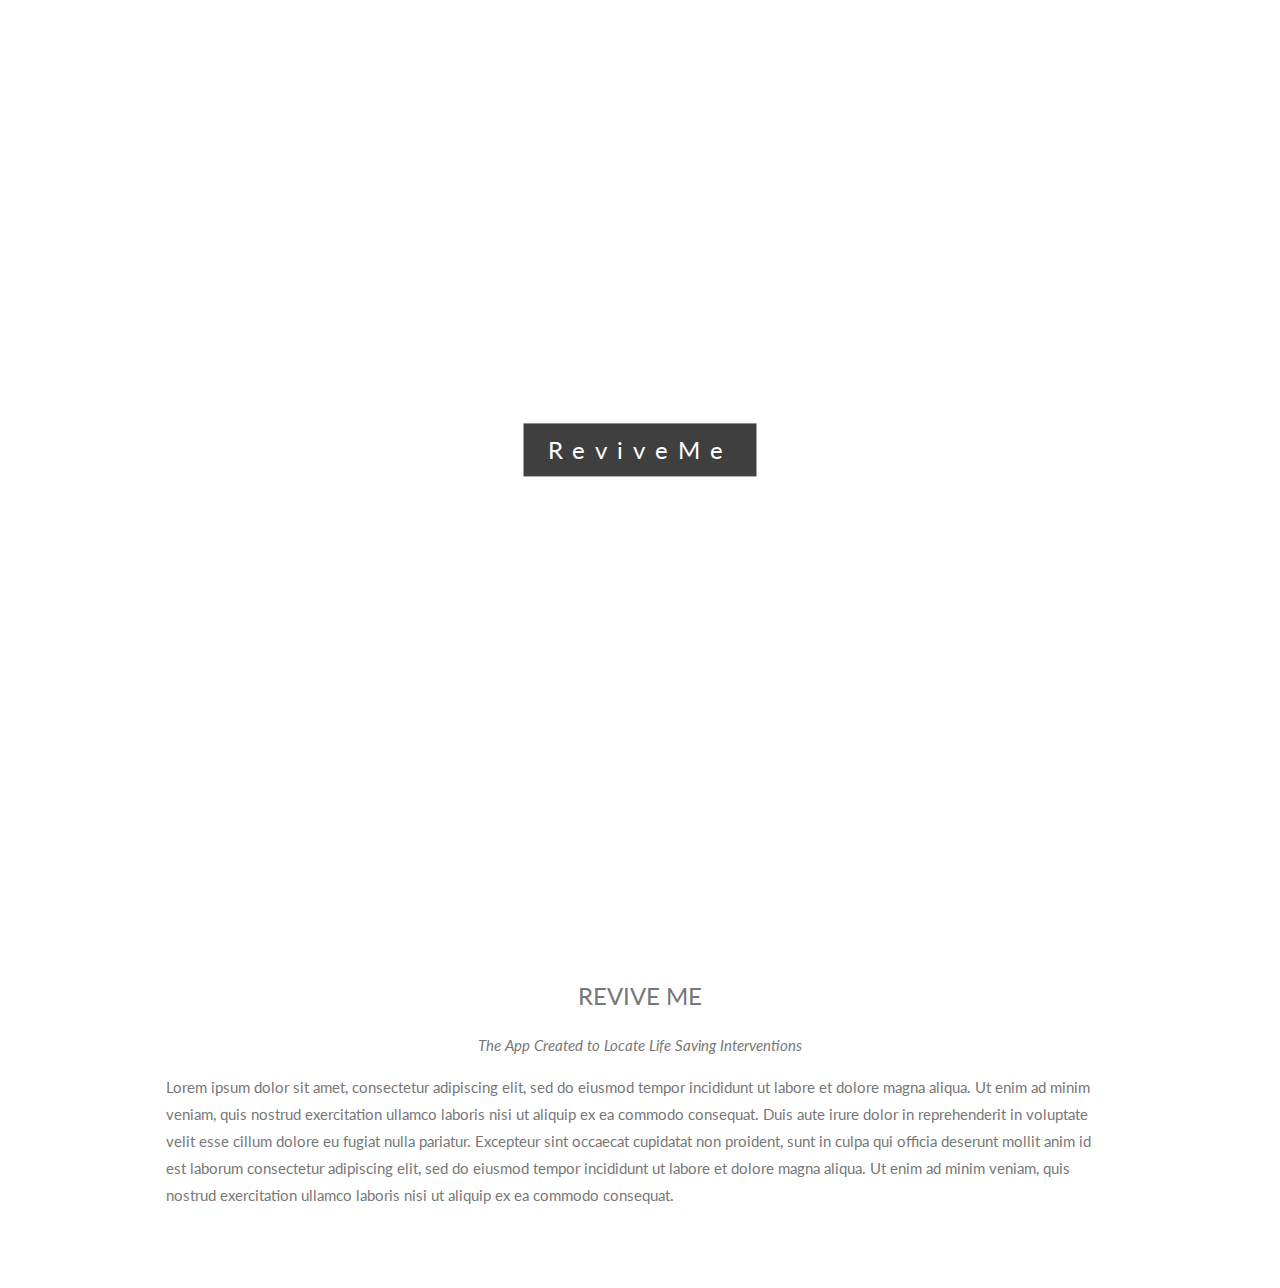
==== index.html.html @ b1e5088d "with landing page and background image" ====
<!DOCTYPE html>
<html>
<title>Revive</title>
<meta charset="UTF-8">
<meta name="viewport" content="width=device-width, initial-scale=1">
<link rel="stylesheet" href="https://www.w3schools.com/w3css/4/w3.css">
<link rel="stylesheet" href="https://fonts.googleapis.com/css?family=Lato">
<link rel="stylesheet" href="https://cdnjs.cloudflare.com/ajax/libs/font-awesome/4.7.0/css/font-awesome.min.css">
<style>
body,h1,h2,h3,h4,h5,h6 {font-family: "Lato", sans-serif;}
body, html {
    height: 100%;
    color: #777;
    line-height: 1.8;
}

/* Create a Parallax Effect */
.bgimg-1, .bgimg-2, .bgimg-3 {
    background-attachment: fixed;
    background-position: center;
    background-repeat: no-repeat;
    background-size: cover;
}

/* First image (Logo. Full height) */
.bgimg-1 {
    background-image: url('http://blog.palmpartners.com/wp-content/uploads/2017/04/iStock-648793904.jpg');
    min-height: 100%;
}

/* Second image (Portfolio) */
.bgimg-2 {
    background-image: url("/w3images/parallax2.jpg");
    min-height: 400px;
}

/* Third image (Contact) */
.bgimg-3 {
    background-image: url("/w3images/parallax3.jpg");
    min-height: 400px;
}

.w3-wide {letter-spacing: 10px;}
.w3-hover-opacity {cursor: pointer;}

/* Turn off parallax scrolling for tablets and phones */
@media only screen and (max-device-width: 1024px) {
    .bgimg-1, .bgimg-2, .bgimg-3 {
        background-attachment: scroll;
    }
}
</style>
<body>

<!-- Navbar (sit on top) 
<div class="w3-top">
  <div class="w3-bar" id="myNavbar">
    <a class="w3-bar-item w3-button w3-hover-black w3-hide-medium w3-hide-large w3-right" href="javascript:void(0);" onclick="toggleFunction()" title="Toggle Navigation Menu">
      <i class="fa fa-bars"></i>
    </a>
    <a href="#home" class="w3-bar-item w3-button">HOME</a>
    <a href="#about" class="w3-bar-item w3-button w3-hide-small"><i class="fa fa-user"></i> ABOUT</a>
    <a href="#portfolio" class="w3-bar-item w3-button w3-hide-small"><i class="fa fa-th"></i> PORTFOLIO</a>
    <a href="#contact" class="w3-bar-item w3-button w3-hide-small"><i class="fa fa-envelope"></i> CONTACT</a>
    <a href="#" class="w3-bar-item w3-button w3-hide-small w3-right w3-hover-red">
      <i class="fa fa-search"></i>
    </a>
  </div>-->

  <!-- Navbar on small screens 
  <div id="navDemo" class="w3-bar-block w3-white w3-hide w3-hide-large w3-hide-medium">
    <a href="#about" class="w3-bar-item w3-button" onclick="toggleFunction()">ABOUT</a>
    <a href="#portfolio" class="w3-bar-item w3-button" onclick="toggleFunction()">PORTFOLIO</a>
    <a href="#contact" class="w3-bar-item w3-button" onclick="toggleFunction()">CONTACT</a>
    <a href="#" class="w3-bar-item w3-button">SEARCH</a>
  </div>
</div>-->

<!-- First Parallax Image with Logo Text -->
<div class="bgimg-1 w3-display-container w3-opacity-min" id="home">
  <div class="w3-display-middle" style="white-space:nowrap;">
    <span class="w3-center w3-padding-large w3-black w3-xlarge w3-wide w3-animate-opacity">Revive<span class="w3-hide-small"></span>Me</span>
  </div>
</div>

<!-- Container (About Section) -->
<div class="w3-content w3-container w3-padding-64" id="about">
  <h3 class="w3-center">REVIVE ME</h3>
  <p class="w3-center"><em>The App Created to Locate Life Saving Interventions</em></p>
  <p> Lorem ipsum dolor sit amet, consectetur adipiscing elit, sed do eiusmod tempor incididunt ut labore et dolore magna aliqua. Ut enim ad minim veniam,
    quis nostrud exercitation ullamco laboris nisi ut aliquip ex ea commodo consequat. Duis aute irure dolor in reprehenderit in voluptate velit esse cillum dolore eu fugiat nulla pariatur. Excepteur sint occaecat cupidatat non proident, sunt in culpa
    qui officia deserunt mollit anim id est laborum consectetur adipiscing elit, sed do eiusmod tempor incididunt ut labore et dolore magna aliqua. Ut enim ad minim veniam, quis nostrud exercitation ullamco laboris nisi ut aliquip ex ea commodo consequat.</p>
  
  <!--  <div class="w3-row">
    <div class="w3-col m6 w3-center w3-padding-large">
      <p><b><i class="fa fa-user w3-margin-right"></i>My Name</b></p><br>
      <img src="/w3images/avatar_hat.jpg" class="w3-round w3-image w3-opacity w3-hover-opacity-off" alt="Photo of Me" width="500" height="333">
    </div>-->

    <!-- Hide this text on small devices -->
    <!--<div class="w3-col m6 w3-hide-small w3-padding-large">
      <p>Welcome to my website. I am lorem ipsum consectetur adipiscing elit, sed do eiusmod tempor incididunt ut labore et dolore magna aliqua. Ut enim ad minim veniam, quis nostrud exercitation ullamco laboris nisi ut aliquip ex ea commodo consequat. Duis aute irure
        dolor in reprehenderit in voluptate velit esse cillum dolore eu fugiat nulla pariatur. Excepteur sint occaecat cupidatat non proident, sunt in culpa qui officia deserunt mollit anim id est laborum consectetur adipiscing elit, sed do eiusmod tempor
        incididunt ut labore et dolore magna aliqua. Ut enim ad minim veniam, quis nostrud exercitation ullamco laboris nisi ut aliquip ex ea commodo consequat.</p>
    </div>-->
  </div>
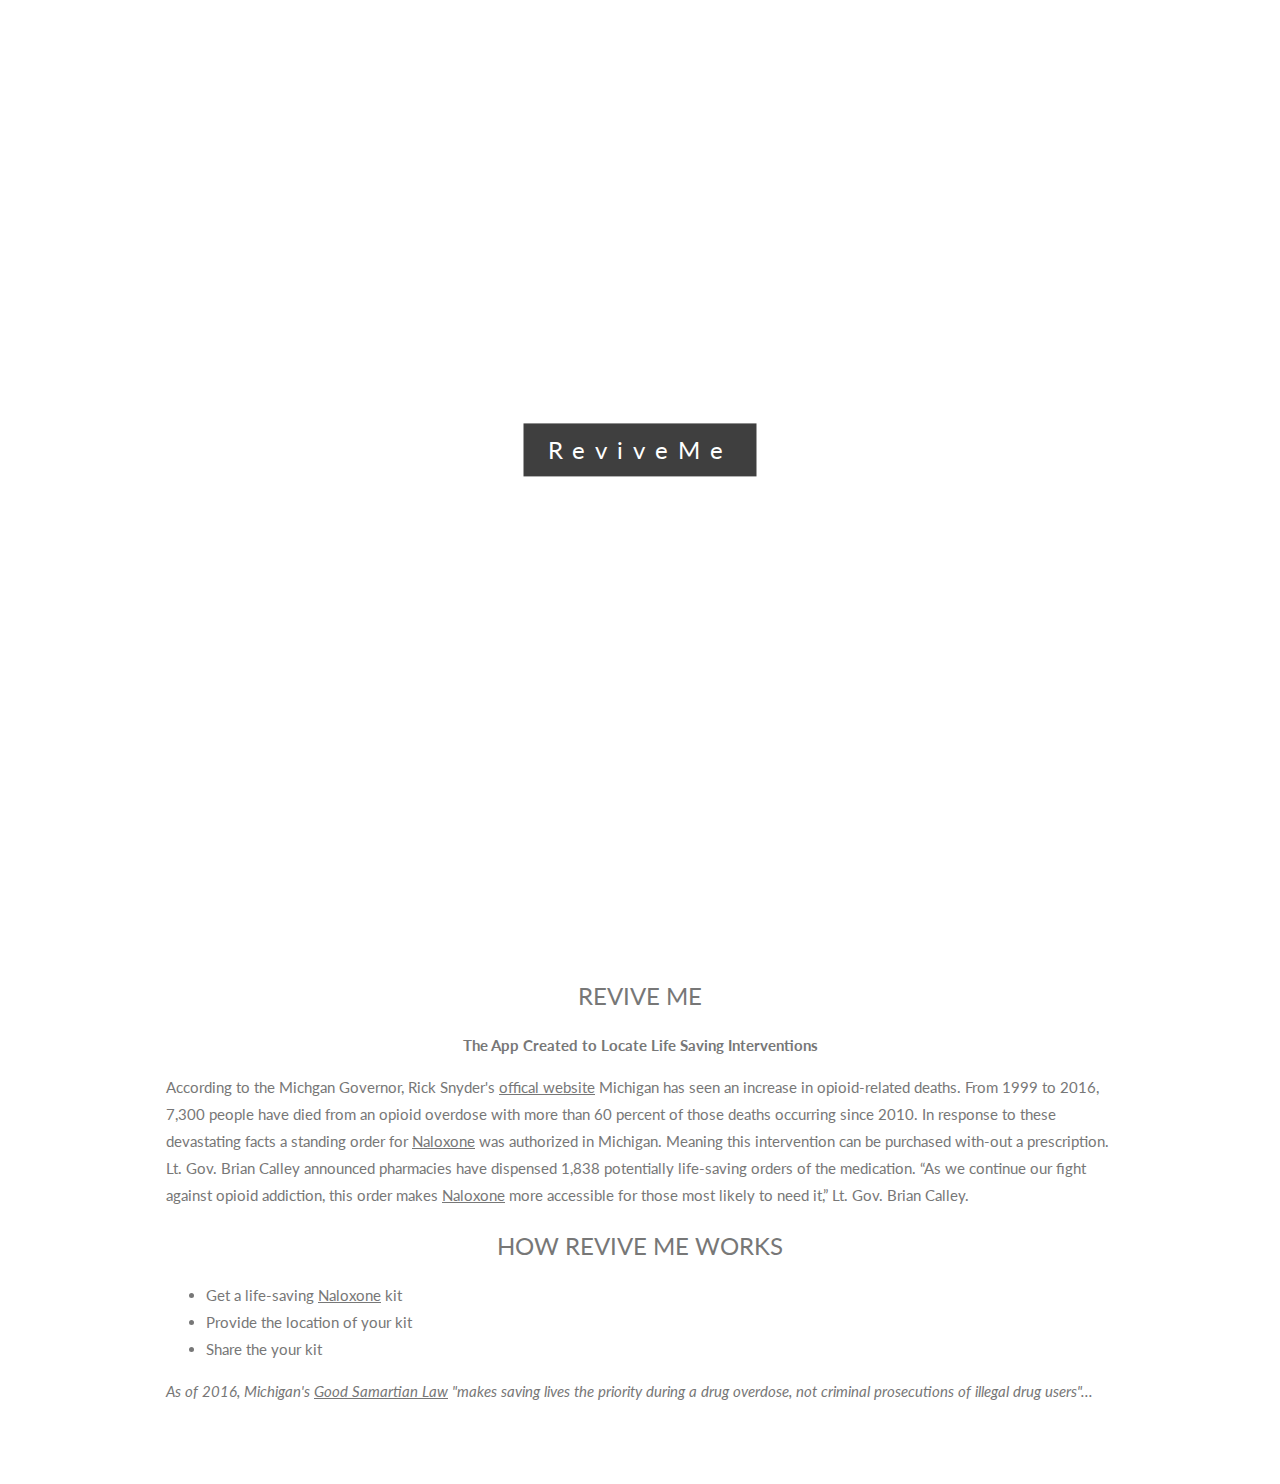
==== commit f231c812: "landing with real facts" ====
--- a/index.html.html
+++ b/index.html.html
@@ -86,10 +86,20 @@
 <!-- Container (About Section) -->
 <div class="w3-content w3-container w3-padding-64" id="about">
   <h3 class="w3-center">REVIVE ME</h3>
-  <p class="w3-center"><em>The App Created to Locate Life Saving Interventions</em></p>
-  <p> Lorem ipsum dolor sit amet, consectetur adipiscing elit, sed do eiusmod tempor incididunt ut labore et dolore magna aliqua. Ut enim ad minim veniam,
-    quis nostrud exercitation ullamco laboris nisi ut aliquip ex ea commodo consequat. Duis aute irure dolor in reprehenderit in voluptate velit esse cillum dolore eu fugiat nulla pariatur. Excepteur sint occaecat cupidatat non proident, sunt in culpa
-    qui officia deserunt mollit anim id est laborum consectetur adipiscing elit, sed do eiusmod tempor incididunt ut labore et dolore magna aliqua. Ut enim ad minim veniam, quis nostrud exercitation ullamco laboris nisi ut aliquip ex ea commodo consequat.</p>
+  <p class="w3-center"><strong>The App Created to Locate Life Saving Interventions</strong></p>
+  <p> According to the Michgan Governor, Rick Snyder's <a href="http://www.michigan.gov/snyder/0,4668,7-277-73341_73343-460518--,00.html">offical website</a> Michigan has seen an increase in opioid-related deaths. From 1999 to 2016, 7,300 people have died from an opioid overdose with more than 60 percent of those deaths occurring since 2010. 
+    In response to these devastating facts a standing order for <a href="http://www.michigan.gov/mdhhs/0,5885,7-339-71550_2941_4871_79584_79585_79587_79591---,00.html"> Naloxone</a> was authorized in Michigan. Meaning this intervention can be purchased with-out a prescription. Lt. Gov. Brian Calley announced pharmacies have dispensed 1,838 potentially life-saving orders of the medication.
+    “As we continue our fight against opioid addiction, this order makes <a href="http://www.michigan.gov/mdhhs/0,5885,7-339-71550_2941_4871_79584_79585_79587_79591---,00.html"> Naloxone</a> more accessible for those most likely to need it,” Lt. Gov. Brian Calley. 
+  </p>
+  <h3 class="w3-center">HOW REVIVE ME WORKS</h3>
+  <div class="container">
+    <ul>
+        <li>Get a life-saving <a href="http://www.michigan.gov/mdhhs/0,5885,7-339-71550_2941_4871_79584_79585_79587_79591---,00.html"> Naloxone</a> kit</li>
+        <li>Provide the location of your kit</li>
+        <li>Share the your kit </li>
+    </ul>
+    <p><em>As of 2016, Michigan's <a href="http://www.michigan.gov/mdhhs/0,5885,7-339-71550_2941_4871_79584_79585_79587_79590-409680--,00.html"> Good Samartian Law</a> "makes saving lives the priority during a drug overdose, not criminal prosecutions of illegal drug users"... </em></p>
+  </div>
   
   <!--  <div class="w3-row">
     <div class="w3-col m6 w3-center w3-padding-large">
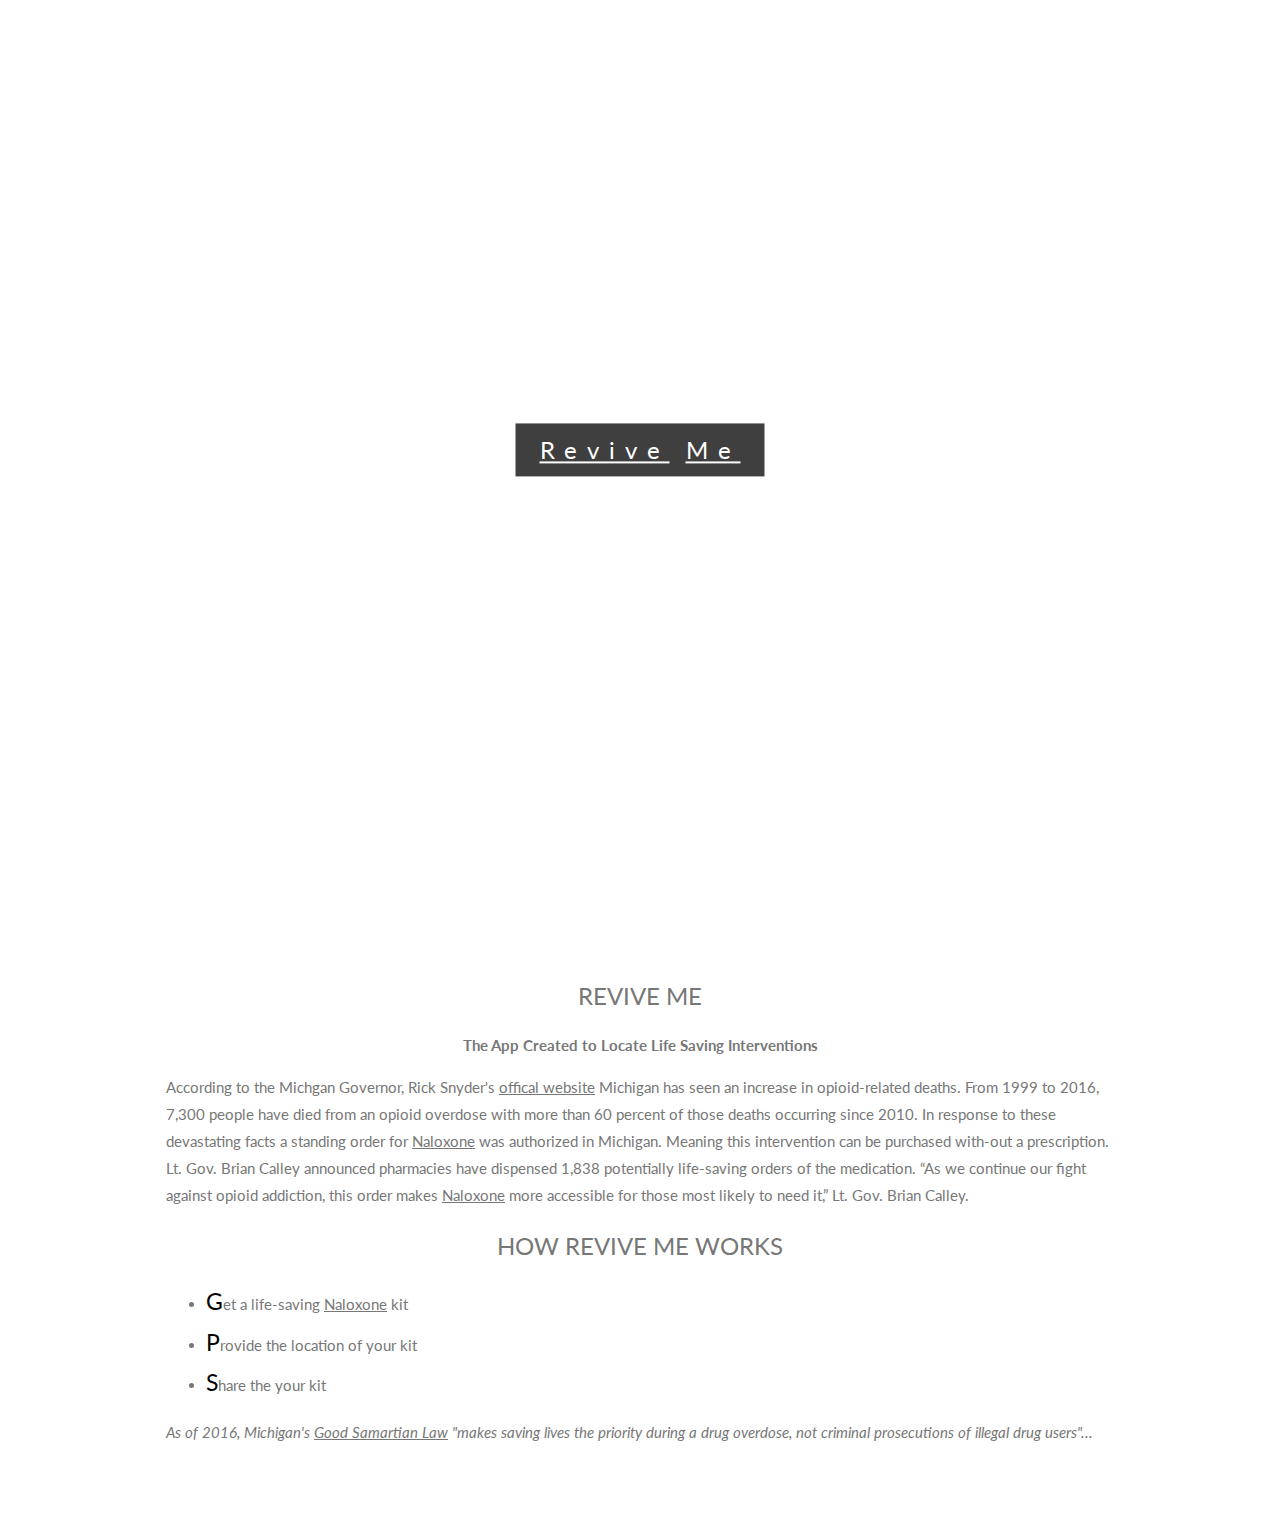
==== commit 95348838: "with leaflet map" ====
--- a/index.html.html
+++ b/index.html.html
@@ -12,6 +12,10 @@
     height: 100%;
     color: #777;
     line-height: 1.8;
+}
+li::first-letter{
+  font-size: 150%;
+  color: black;
 }
 
 /* Create a Parallax Effect */
@@ -52,13 +56,12 @@
 </style>
 <body>
 
-<!-- Navbar (sit on top) 
+ <!--Navbar (sit on top) 
 <div class="w3-top">
   <div class="w3-bar" id="myNavbar">
-    <a class="w3-bar-item w3-button w3-hover-black w3-hide-medium w3-hide-large w3-right" href="javascript:void(0);" onclick="toggleFunction()" title="Toggle Navigation Menu">
-      <i class="fa fa-bars"></i>
+    <a class="w3-bar-item w3-button w3-hover-black w3-hide-medium w3-hide-large w3-right" href="map.html">
     </a>
-    <a href="#home" class="w3-bar-item w3-button">HOME</a>
+    <a href="#MAP" class="w3-bar-item w3-button">MAP</a>
     <a href="#about" class="w3-bar-item w3-button w3-hide-small"><i class="fa fa-user"></i> ABOUT</a>
     <a href="#portfolio" class="w3-bar-item w3-button w3-hide-small"><i class="fa fa-th"></i> PORTFOLIO</a>
     <a href="#contact" class="w3-bar-item w3-button w3-hide-small"><i class="fa fa-envelope"></i> CONTACT</a>
@@ -79,20 +82,20 @@
 <!-- First Parallax Image with Logo Text -->
 <div class="bgimg-1 w3-display-container w3-opacity-min" id="home">
   <div class="w3-display-middle" style="white-space:nowrap;">
-    <span class="w3-center w3-padding-large w3-black w3-xlarge w3-wide w3-animate-opacity">Revive<span class="w3-hide-small"></span>Me</span>
+    <span class="w3-center w3-padding-large w3-black w3-xlarge w3-wide w3-animate-opacity"> <a href="map.html">Revive</a><span class="w3-hide-small"> <a href="map.html">Me</a></span>
   </div>
 </div>
 
 <!-- Container (About Section) -->
 <div class="w3-content w3-container w3-padding-64" id="about">
-  <h3 class="w3-center">REVIVE ME</h3>
+  <h3 class="w3-center"> REVIVE ME</h3>
   <p class="w3-center"><strong>The App Created to Locate Life Saving Interventions</strong></p>
   <p> According to the Michgan Governor, Rick Snyder's <a href="http://www.michigan.gov/snyder/0,4668,7-277-73341_73343-460518--,00.html">offical website</a> Michigan has seen an increase in opioid-related deaths. From 1999 to 2016, 7,300 people have died from an opioid overdose with more than 60 percent of those deaths occurring since 2010. 
     In response to these devastating facts a standing order for <a href="http://www.michigan.gov/mdhhs/0,5885,7-339-71550_2941_4871_79584_79585_79587_79591---,00.html"> Naloxone</a> was authorized in Michigan. Meaning this intervention can be purchased with-out a prescription. Lt. Gov. Brian Calley announced pharmacies have dispensed 1,838 potentially life-saving orders of the medication.
     “As we continue our fight against opioid addiction, this order makes <a href="http://www.michigan.gov/mdhhs/0,5885,7-339-71550_2941_4871_79584_79585_79587_79591---,00.html"> Naloxone</a> more accessible for those most likely to need it,” Lt. Gov. Brian Calley. 
   </p>
   <h3 class="w3-center">HOW REVIVE ME WORKS</h3>
-  <div class="container">
+  <div class="container" id="howitworks">
     <ul>
         <li>Get a life-saving <a href="http://www.michigan.gov/mdhhs/0,5885,7-339-71550_2941_4871_79584_79585_79587_79591---,00.html"> Naloxone</a> kit</li>
         <li>Provide the location of your kit</li>
